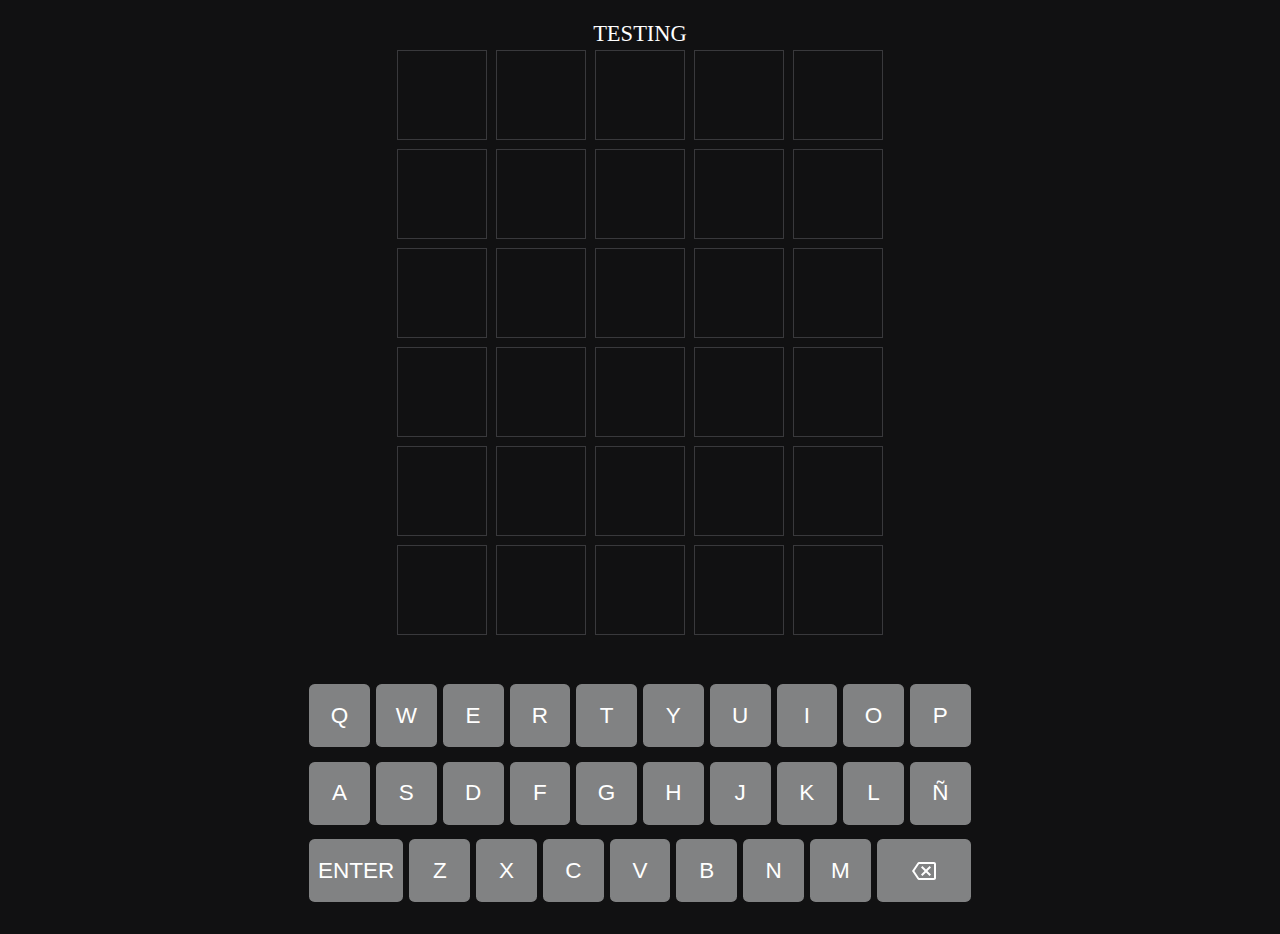
==== pages/wordle.html @ ad77046c "animations added" ====
<!DOCTYPE html>
<html lang="en">
  <head>
    <meta charset="UTF-8" />
    <meta http-equiv="X-UA-Compatible" content="IE=edge" />
    <meta name="viewport" content="width=device-width, initial-scale=1.0" />
    <title>Document</title>
    <link rel="stylesheet" href="/styles/reset.css" />
    <link rel="stylesheet" href="/styles/wordle.css" />
    <script type="module" src="/scripts/wordle.js" defer></script>
  </head>

  <body>
    <header>
      <div>
        <p>TESTING</p>
      </div>
    </header>
    <main>
      <div class="alert-container" data-alert-container=""></div>
      <!-- Game grid -->
      <div data-guess-grid class="grid">
        <div class="words-row">
          <div class="tile"></div>
          <div class="tile"></div>
          <div class="tile"></div>
          <div class="tile"></div>
          <div class="tile"></div>
        </div>
        <div class="words-row">
          <div class="tile"></div>
          <div class="tile"></div>
          <div class="tile"></div>
          <div class="tile"></div>
          <div class="tile"></div>
        </div>
        <div class="words-row">
          <div class="tile"></div>
          <div class="tile"></div>
          <div class="tile"></div>
          <div class="tile"></div>
          <div class="tile"></div>
        </div>
        <div class="words-row">
          <div class="tile"></div>
          <div class="tile"></div>
          <div class="tile"></div>
          <div class="tile"></div>
          <div class="tile"></div>
        </div>
        <div class="words-row">
          <div class="tile"></div>
          <div class="tile"></div>
          <div class="tile"></div>
          <div class="tile"></div>
          <div class="tile"></div>
        </div>
        <div class="words-row">
          <div class="tile"></div>
          <div class="tile"></div>
          <div class="tile"></div>
          <div class="tile"></div>
          <div class="tile"></div>
        </div>
      </div>

      <!-- Keyboard -->
      <div class="keyboard">
        <!-- FIRST ROW OF KEYS -->
        <div class="keyboard-row">
          <button class="key" data-key="Q">Q</button>
          <button class="key" data-key="W">W</button>
          <button class="key" data-key="E">E</button>
          <button class="key" data-key="R">R</button>
          <button class="key" data-key="T">T</button>
          <button class="key" data-key="Y">Y</button>
          <button class="key" data-key="U">U</button>
          <button class="key" data-key="I">I</button>
          <button class="key" data-key="O">O</button>
          <button class="key" data-key="P">P</button>
        </div>
        <!-- SECOND ROW OF KEYS -->
        <div class="keyboard-row">
          <button class="key" data-key="A">A</button>
          <button class="key" data-key="S">S</button>
          <button class="key" data-key="D">D</button>
          <button class="key" data-key="F">F</button>
          <button class="key" data-key="G">G</button>
          <button class="key" data-key="H">H</button>
          <button class="key" data-key="J">J</button>
          <button class="key" data-key="K">K</button>
          <button class="key" data-key="L">L</button>
          <button class="key" data-key="Ñ">Ñ</button>
        </div>
        <!-- THIRD ROW OF KEYS -->
        <div class="keyboard-row">
          <button data-enter class="key large">Enter</button>
          <button class="key" data-key="Z">Z</button>
          <button class="key" data-key="X">X</button>
          <button class="key" data-key="C">C</button>
          <button class="key" data-key="V">V</button>
          <button class="key" data-key="B">B</button>
          <button class="key" data-key="N">N</button>
          <button class="key" data-key="M">M</button>
          <button data-delete class="key large">
            <svg
              xmlns="http://www.w3.org/2000/svg"
              height="24"
              viewBox="0 0 24 24"
              width="24"
            >
              <path
                fill="var(--color-tone-1)"
                d="M22 3H7c-.69 0-1.23.35-1.59.88L0 12l5.41 8.11c.36.53.9.89 1.59.89h15c1.1 0 2-.9 2-2V5c0-1.1-.9-2-2-2zm0 16H7.07L2.4 12l4.66-7H22v14zm-11.59-2L14 13.41 17.59 17 19 15.59 15.41 12 19 8.41 17.59 7 14 10.59 10.41 7 9 8.41 12.59 12 9 15.59z"
              ></path>
            </svg>
          </button>
        </div>
      </div>
    </main>
    <footer></footer>
  </body>
</html>
---- styles/wordle.css ----
/* *GENERAL STYLING */

*,
*::after,
*::before {
  box-sizing: border-box;
  font-family: arial;
}

body {
  background-color: #111112;
  display: flex;
  flex-direction: column;
  justify-content: space-between;
  min-height: 100vh;
  margin: 0;
  padding: 1em;
  font-size: clamp(0.5rem, 2.5vmin, 1.5rem);
}

main {
  display: flex;
  flex-direction: column;
  justify-content: space-around;
}

/* *HEADER */
header {
  width: 100%;
  display: flex;
  justify-content: center;
}

header p {
  color: white;
}

/* *ALERT */
.alert-container {
  position: fixed;
  top: 10vh;
  left: 50vw;
  transform: translate(-50%);
  z-index: 1;
  display: flex;
  flex-direction: column;
  align-items: center;
}

.alert {
  pointer-events: none;
  background-color: hsl(204, 7%, 85%);
  padding: 0.75em;
  border-radius: 0.25em;
  opacity: 1;
  transition: opacity 500ms ease-in-out;
  margin-bottom: 0.5em;
}

.alert:last-child {
  margin-bottom: 0;
}

.alert.hide {
  opacity: 0;
}

/* *WORDS GRID */

.grid {
  width: 100%;
  display: flex;
  flex-direction: column;
  align-items: center;
  margin-bottom: 2em;
}

.words-row {
  display: flex;
  flex-direction: row;
}

.tile {
  color: #ffffff;
  border: 0.05px solid #39393c;
  width: 2em;
  height: 2em;
  margin: 0.1em;
  font-size: 2em;
  font-weight: bold;
  display: flex;
  justify-content: center;
  align-items: center;
  user-select: none;
  text-transform: uppercase;
}

.tile.shake {
  animation: shake 250ms ease-in-out;
}

@keyframes shake {
  10% {
    transform: translate(-5%);
  }
  30% {
    transform: translate(5%);
  }
  50% {
    transform: translate(-7.5%);
  }
  70% {
    transform: translate(7.5%);
  }

  90% {
    transform: translate(5%);
  }
  100% {
    transform: translate(0);
  }
}

/* Tile state */

.tile[data-state="active"] {
  border-color: #565758;
}

.tile[data-state="wrong"] {
  border: none;
  background-color: hsl(240, 2%, 23%);
}

.tile[data-state="wrong-location"] {
  border: none;
  background-color: hsl(49, 51%, 47%);
}

.tile[data-state="correct"] {
  border: none;
  background-color: hsl(115, 29%, 43%);
}

/* *KEYBOARD */

.keyboard {
  width: 100%;
  display: flex;
  flex-direction: column;
  align-items: center;
  gap: 0.25em;
}

.keyboard-row {
  display: flex;
  margin-bottom: 0.4em;
}

.key {
  font-size: inherit;
  border: 1px;
  margin: 0px 3px;
  padding: 0.8em;
  width: 2.7em;
  height: 2.8em;
  display: flex;
  justify-content: center;
  align-items: center;
  background-color: hsl(
    var(--hue, 200),
    var(--saturation, 1%),
    calc(var(--lightness-offset, 0%) + var(--lightness, 51%))
  );
  color: #ffffff;
  fill: #ffffff;
  text-transform: uppercase;
  user-select: none;
  cursor: pointer;
  border-radius: 0.25em;
}

.key.large {
  width: 4.2em;
}

.key:hover,
.key:focus {
  --lightness-offset: 10%;
}

/* wrong letter */
.key.wrong {
  --lightness: 23%;
}

/* wrong letter location */
.key.wrong-location {
  --hue: 49;
  --saturation: 51%;
  --lightness: 47%;
}
/* correct letter location */
.key.correct {
  --hue: 115;
  --saturation: 29%;
  --lightness: 43%;
}
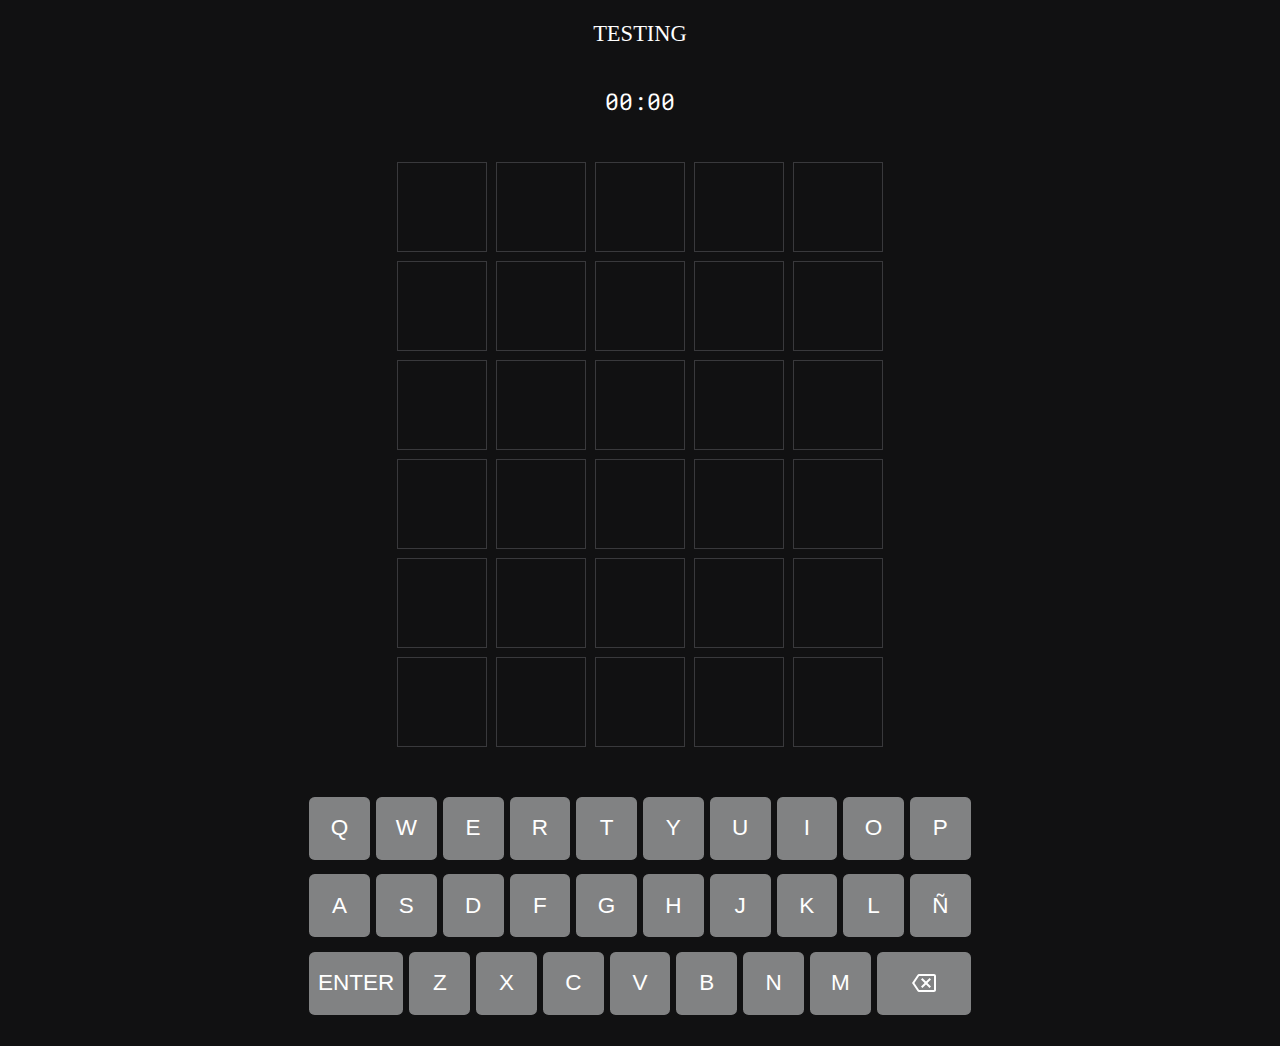
==== commit cbced45b: "Added stopwatch" ====
--- a/pages/wordle.html
+++ b/pages/wordle.html
@@ -5,9 +5,13 @@
     <meta http-equiv="X-UA-Compatible" content="IE=edge" />
     <meta name="viewport" content="width=device-width, initial-scale=1.0" />
     <title>Document</title>
+    <link
+      href="https://fonts.googleapis.com/css2?family=Roboto+Mono:wght@100&display=swap"
+      rel="stylesheet"
+    />
     <link rel="stylesheet" href="/styles/reset.css" />
     <link rel="stylesheet" href="/styles/wordle.css" />
-    <script type="module" src="/scripts/wordle.js" defer></script>
+    <script type="module" src="/scripts/stopwatch.js" defer></script>
   </head>
 
   <body>
@@ -17,7 +21,11 @@
       </div>
     </header>
     <main>
+      <!-- Alert container -->
       <div class="alert-container" data-alert-container=""></div>
+
+      <!-- Stopwatch -->
+      <div data-stopwatch class="stopwatch">00:00</div>
       <!-- Game grid -->
       <div data-guess-grid class="grid">
         <div class="words-row">
@@ -65,7 +73,7 @@
       </div>
 
       <!-- Keyboard -->
-      <div class="keyboard">
+      <div data-keyboard class="keyboard">
         <!-- FIRST ROW OF KEYS -->
         <div class="keyboard-row">
           <button class="key" data-key="Q">Q</button>
@@ -119,5 +127,6 @@
       </div>
     </main>
     <footer></footer>
+    <script type="module" src="/scripts/wordle.js" defer></script>
   </body>
 </html>
--- a/styles/wordle.css
+++ b/styles/wordle.css
@@ -16,6 +16,7 @@
   margin: 0;
   padding: 1em;
   font-size: clamp(0.5rem, 2.5vmin, 1.5rem);
+  /* overflow: hidden; */
 }
 
 main {
@@ -29,6 +30,7 @@
   width: 100%;
   display: flex;
   justify-content: center;
+  margin-bottom: 2em;
 }
 
 header p {
@@ -65,6 +67,17 @@
   opacity: 0;
 }
 
+/* *STOPWATCH */
+
+.stopwatch {
+  color: white;
+  display: flex;
+  align-items: center;
+  justify-content: center;
+  margin-bottom: 2em;
+  font-family: "Roboto Mono", monospace;
+}
+
 /* *WORDS GRID */
 
 .grid {
@@ -93,10 +106,19 @@
   align-items: center;
   user-select: none;
   text-transform: uppercase;
+  transition: transform 250ms linear;
+}
+
+.tile.flip {
+  transform: rotateX(90deg);
 }
 
 .tile.shake {
   animation: shake 250ms ease-in-out;
+}
+
+.tile.dance {
+  animation: dance 500ms ease-in-out;
 }
 
 @keyframes shake {
@@ -115,6 +137,28 @@
 
   90% {
     transform: translate(5%);
+  }
+  100% {
+    transform: translate(0);
+  }
+}
+
+@keyframes dance {
+  20% {
+    transform: translateY(-50%);
+  }
+  40% {
+    transform: translateY(5%);
+  }
+  60% {
+    transform: translate(-25%);
+  }
+  80% {
+    transform: translate(2.5%);
+  }
+
+  90% {
+    transform: translate(-5%);
   }
   100% {
     transform: translate(0);
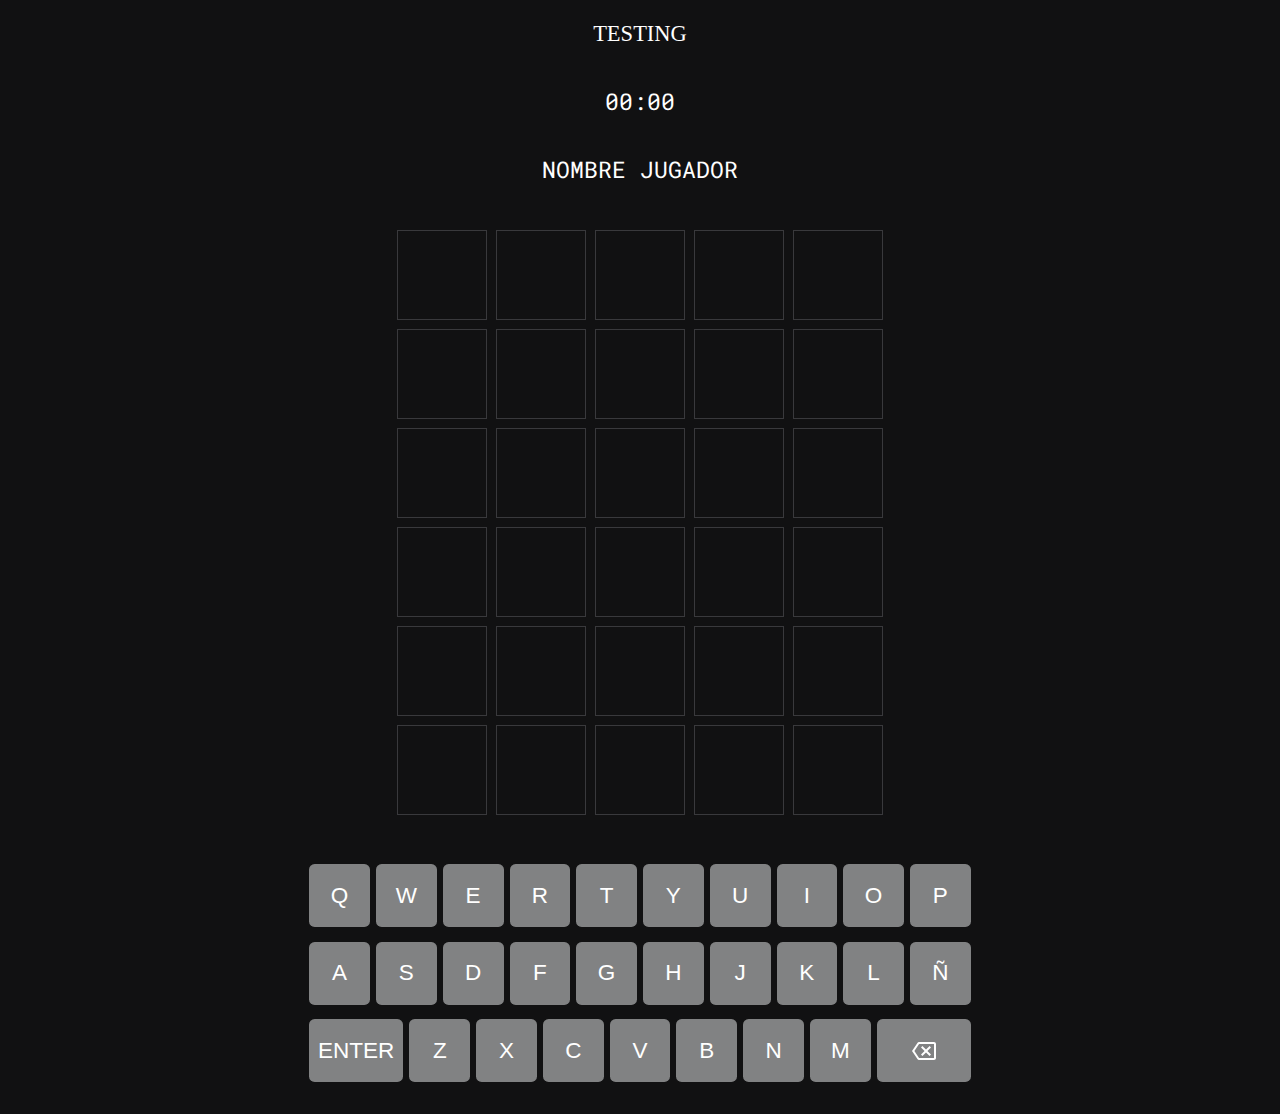
==== commit 16c5777e: "Added basic LogIn" ====
--- a/pages/wordle.html
+++ b/pages/wordle.html
@@ -26,6 +26,9 @@
 
       <!-- Stopwatch -->
       <div data-stopwatch class="stopwatch">00:00</div>
+
+      <!-- Player name -->
+      <div data-player-name class="playerName">NOMBRE JUGADOR</div>
       <!-- Game grid -->
       <div data-guess-grid class="grid">
         <div class="words-row">
--- a/styles/wordle.css
+++ b/styles/wordle.css
@@ -78,6 +78,16 @@
   font-family: "Roboto Mono", monospace;
 }
 
+/* *PLAYERNAME */
+
+.playerName {
+  color: white;
+  display: flex;
+  align-items: center;
+  justify-content: center;
+  margin-bottom: 2em;
+  font-family: "Roboto Mono", monospace;
+}
 /* *WORDS GRID */
 
 .grid {
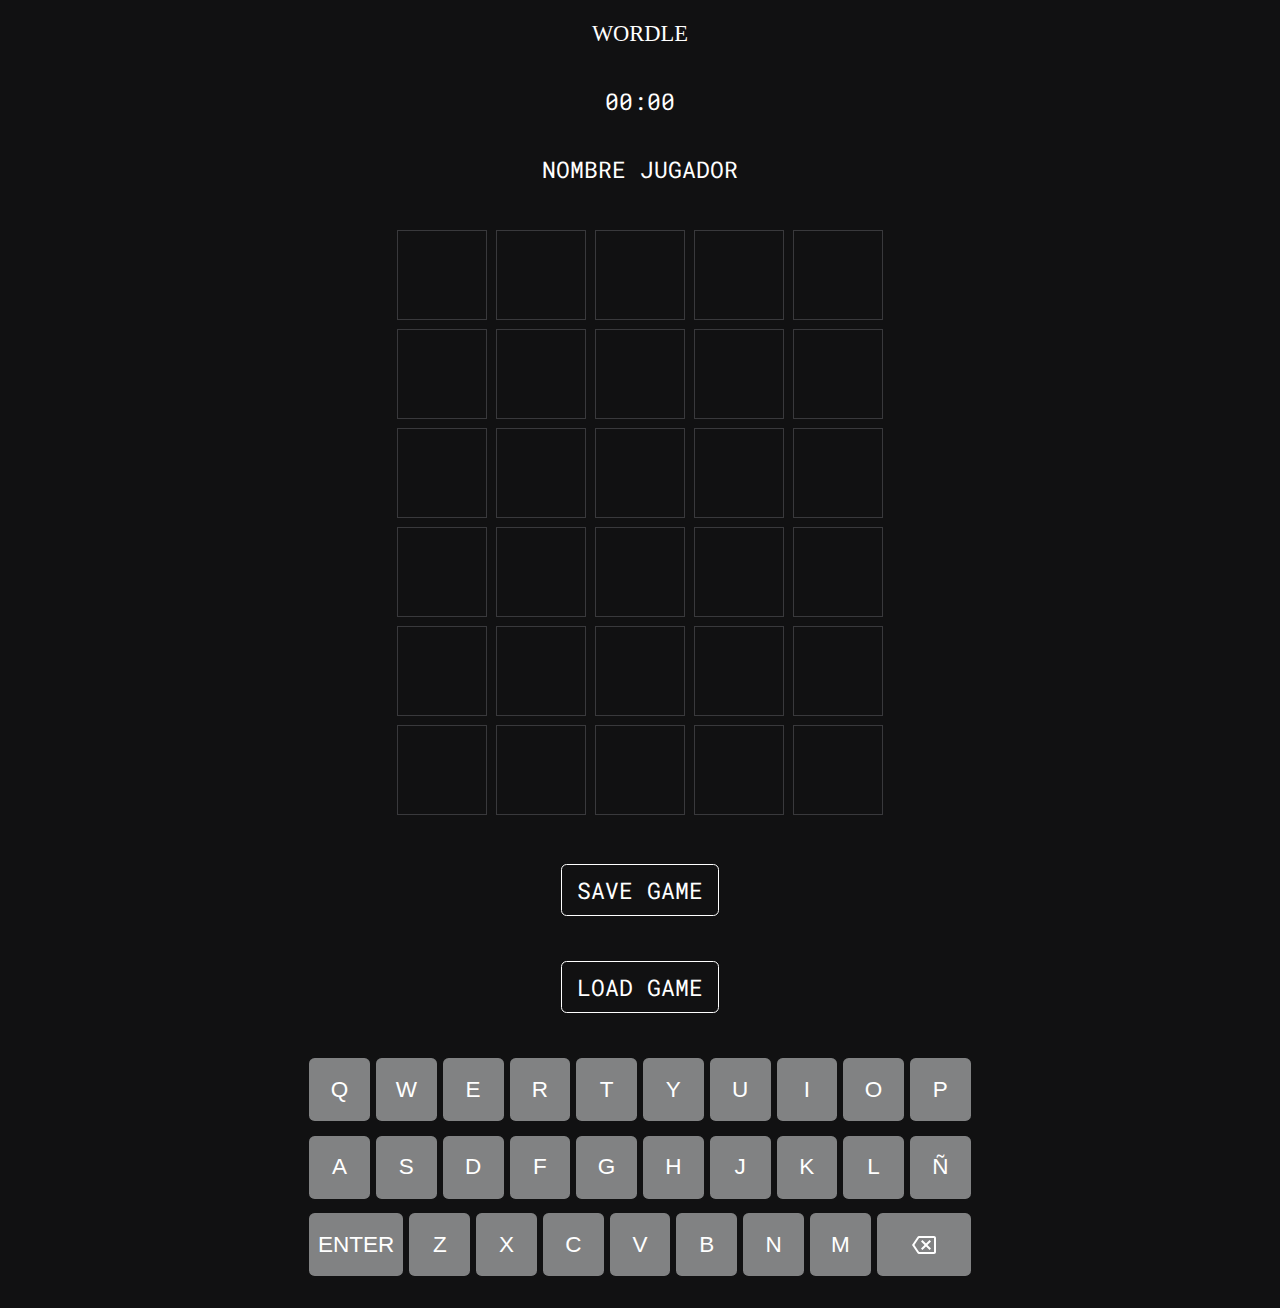
==== commit bbd0f3fe: "some changes" ====
--- a/pages/wordle.html
+++ b/pages/wordle.html
@@ -12,12 +12,13 @@
     <link rel="stylesheet" href="/styles/reset.css" />
     <link rel="stylesheet" href="/styles/wordle.css" />
     <script type="module" src="/scripts/stopwatch.js" defer></script>
+    <script type="module" src="/scripts/saveGame.js"></script>
   </head>
 
   <body>
     <header>
       <div>
-        <p>TESTING</p>
+        <p>WORDLE</p>
       </div>
     </header>
     <main>
@@ -74,7 +75,15 @@
           <div class="tile"></div>
         </div>
       </div>
+      <!-- Save Button -->
+      <div class="saveButton-container">
+        <button data-save-button class="saveButton">SAVE GAME</button>
+      </div>
 
+      <!-- LOAD BUTTON TEST -->
+      <div class="loadButton-container">
+        <button data-load-button class="saveButton">LOAD GAME</button>
+      </div>
       <!-- Keyboard -->
       <div data-keyboard class="keyboard">
         <!-- FIRST ROW OF KEYS -->
--- a/styles/wordle.css
+++ b/styles/wordle.css
@@ -196,6 +196,45 @@
   background-color: hsl(115, 29%, 43%);
 }
 
+/* *SAVE GAME BUTTON */
+
+.saveButton-container {
+  margin-bottom: 2em;
+  display: flex;
+  align-items: center;
+  justify-content: center;
+}
+
+.saveButton-container button {
+  color: white;
+  background-color: #111112;
+  border: 1px white solid;
+  padding: 10px 15px;
+  cursor: pointer;
+  font-size: inherit;
+  border-radius: 0.25em;
+  cursor: pointer;
+  font-family: "Roboto Mono", monospace;
+}
+
+.loadButton-container {
+  margin-bottom: 2em;
+  display: flex;
+  align-items: center;
+  justify-content: center;
+}
+
+.loadButton-container button {
+  color: white;
+  background-color: #111112;
+  border: 1px white solid;
+  padding: 10px 15px;
+  cursor: pointer;
+  font-size: inherit;
+  border-radius: 0.25em;
+  cursor: pointer;
+  font-family: "Roboto Mono", monospace;
+}
 /* *KEYBOARD */
 
 .keyboard {
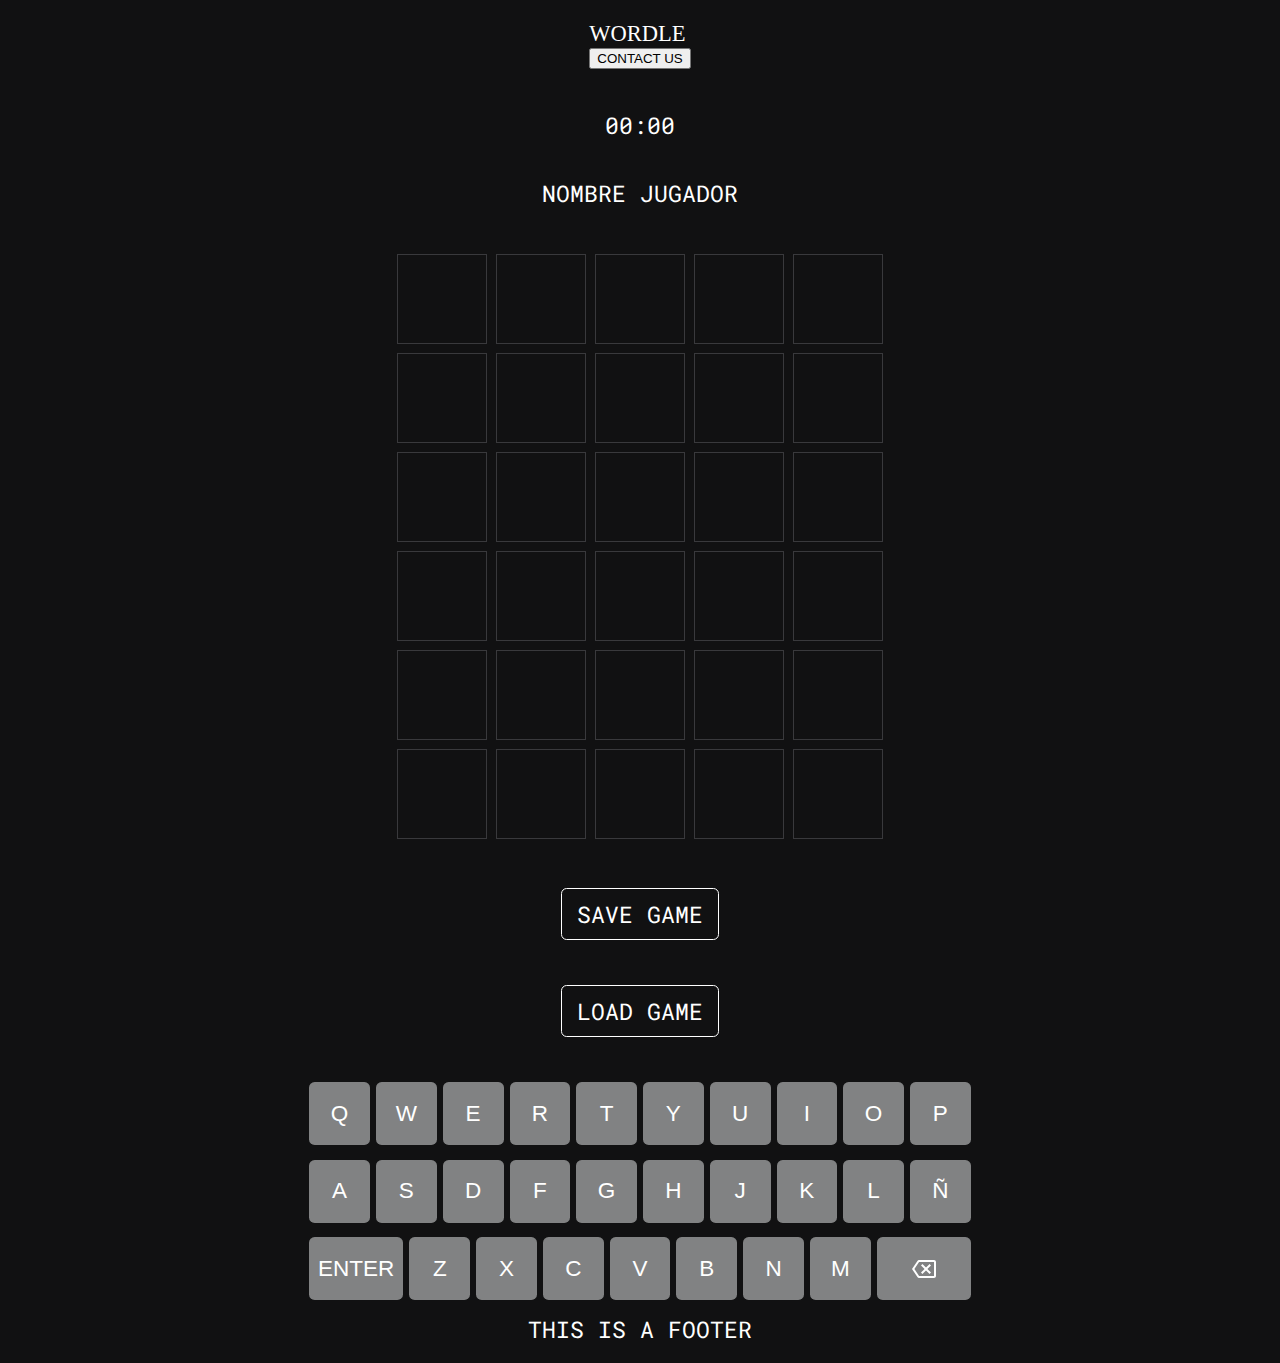
==== commit 183a4978: "More than 1 saved game feature" ====
--- a/pages/wordle.html
+++ b/pages/wordle.html
@@ -11,14 +11,17 @@
     />
     <link rel="stylesheet" href="/styles/reset.css" />
     <link rel="stylesheet" href="/styles/wordle.css" />
+    <link rel="stylesheet" href="/styles/modal.css" />
     <script type="module" src="/scripts/stopwatch.js" defer></script>
     <script type="module" src="/scripts/saveGame.js"></script>
+    <script type="module" src="/scripts/loadGameModal.js"></script>
   </head>
 
   <body>
     <header>
       <div>
         <p>WORDLE</p>
+        <button class="headerButton">CONTACT US</button>
       </div>
     </header>
     <main>
@@ -82,8 +85,30 @@
 
       <!-- LOAD BUTTON TEST -->
       <div class="loadButton-container">
-        <button data-load-button class="saveButton">LOAD GAME</button>
+        <button data-load-button data-modal-target="#modal" class="saveButton">
+          LOAD GAME
+        </button>
       </div>
+      <!-- Info Modal -->
+      <div class="modal" id="modal">
+        <div class="modalHeader">
+          <div class="tittle">Load Game</div>
+          <button data-close-button class="closeButton">&times</button>
+        </div>
+        <div class="modalBody">
+          Lorem ipsum dolor sit amet consectetur, adipisicing elit. Quia,
+          maiores adipisci. Molestiae quod cumque omnis fuga optio perferendis
+          ipsam maxime soluta nam? Dolorem, magnam placeat itaque et aliquam
+          suscipit beatae accusamus vel assumenda molestias aliquid eligendi
+          laborum id corrupti laboriosam nostrum quasi officia soluta asperiores
+          maiores neque porro. Deserunt reprehenderit autem earum laborum animi
+          alias ipsa sint repudiandae, doloremque magni sed, fuga quaerat
+          facere! At, eius. Hic, sed omnis est qui accusamus iusto quibusdam
+          culpa doloremque dolorem corporis nobis veritatis.
+        </div>
+      </div>
+      <div id="overlay"></div>
+
       <!-- Keyboard -->
       <div data-keyboard class="keyboard">
         <!-- FIRST ROW OF KEYS -->
@@ -138,7 +163,7 @@
         </div>
       </div>
     </main>
-    <footer></footer>
+    <footer>THIS IS A FOOTER</footer>
     <script type="module" src="/scripts/wordle.js" defer></script>
   </body>
 </html>
--- a/styles/wordle.css
+++ b/styles/wordle.css
@@ -12,6 +12,7 @@
   display: flex;
   flex-direction: column;
   justify-content: space-between;
+  align-items: center;
   min-height: 100vh;
   margin: 0;
   padding: 1em;
@@ -30,6 +31,7 @@
   width: 100%;
   display: flex;
   justify-content: center;
+  flex-direction: row;
   margin-bottom: 2em;
 }
 
@@ -243,6 +245,7 @@
   flex-direction: column;
   align-items: center;
   gap: 0.25em;
+  margin-bottom: 0.4em;
 }
 
 .keyboard-row {
@@ -299,3 +302,10 @@
   --saturation: 29%;
   --lightness: 43%;
 }
+
+/* *FOOTER */
+
+footer {
+  color: white;
+  font-family: "Roboto Mono", monospace;
+}
--- a/styles/modal.css
+++ b/styles/modal.css
@@ -0,0 +1,69 @@
+/* *GENERAL STYLING*/
+*,
+*::after,
+*::before {
+  box-sizing: border-box;
+}
+
+/* *MODAL */
+.modal {
+  position: fixed;
+  top: 50%;
+  left: 50%;
+  transform: translate(-50%, -50%) scale(0);
+  transition: 200ms ease-in-out;
+  border: 1px solid black;
+  border-radius: 10px;
+  z-index: 10;
+  background-color: #111112;
+  color: white;
+  width: 50vw;
+  font-family: "Roboto Mono", monospace;
+}
+
+.modal.active {
+  transform: translate(-50%, -50%) scale(1);
+}
+
+.modalHeader {
+  padding: 10px 15px;
+  display: flex;
+  justify-content: space-between;
+  align-items: center;
+  border-bottom: 1px solid black;
+}
+
+.modalHeader .tittle {
+  font-size: inherit;
+  font-weight: bold;
+}
+
+.modalHeader .closeButton {
+  cursor: pointer;
+  border: none;
+  outline: none;
+  background: none;
+  font-size: 1.25rem;
+}
+
+.modalBody {
+  padding: 10px 15px;
+}
+
+/* *OVERLAY */
+#overlay {
+  position: fixed;
+  opacity: 0;
+  transition: 200ms ease-in-out;
+  top: 0;
+  left: 0;
+  right: 0;
+  bottom: 0;
+  background-color: rgba(0, 0, 0, 0.5);
+  pointer-events: none;
+}
+
+#overlay.active {
+  opacity: 1;
+  pointer-events: all;
+}
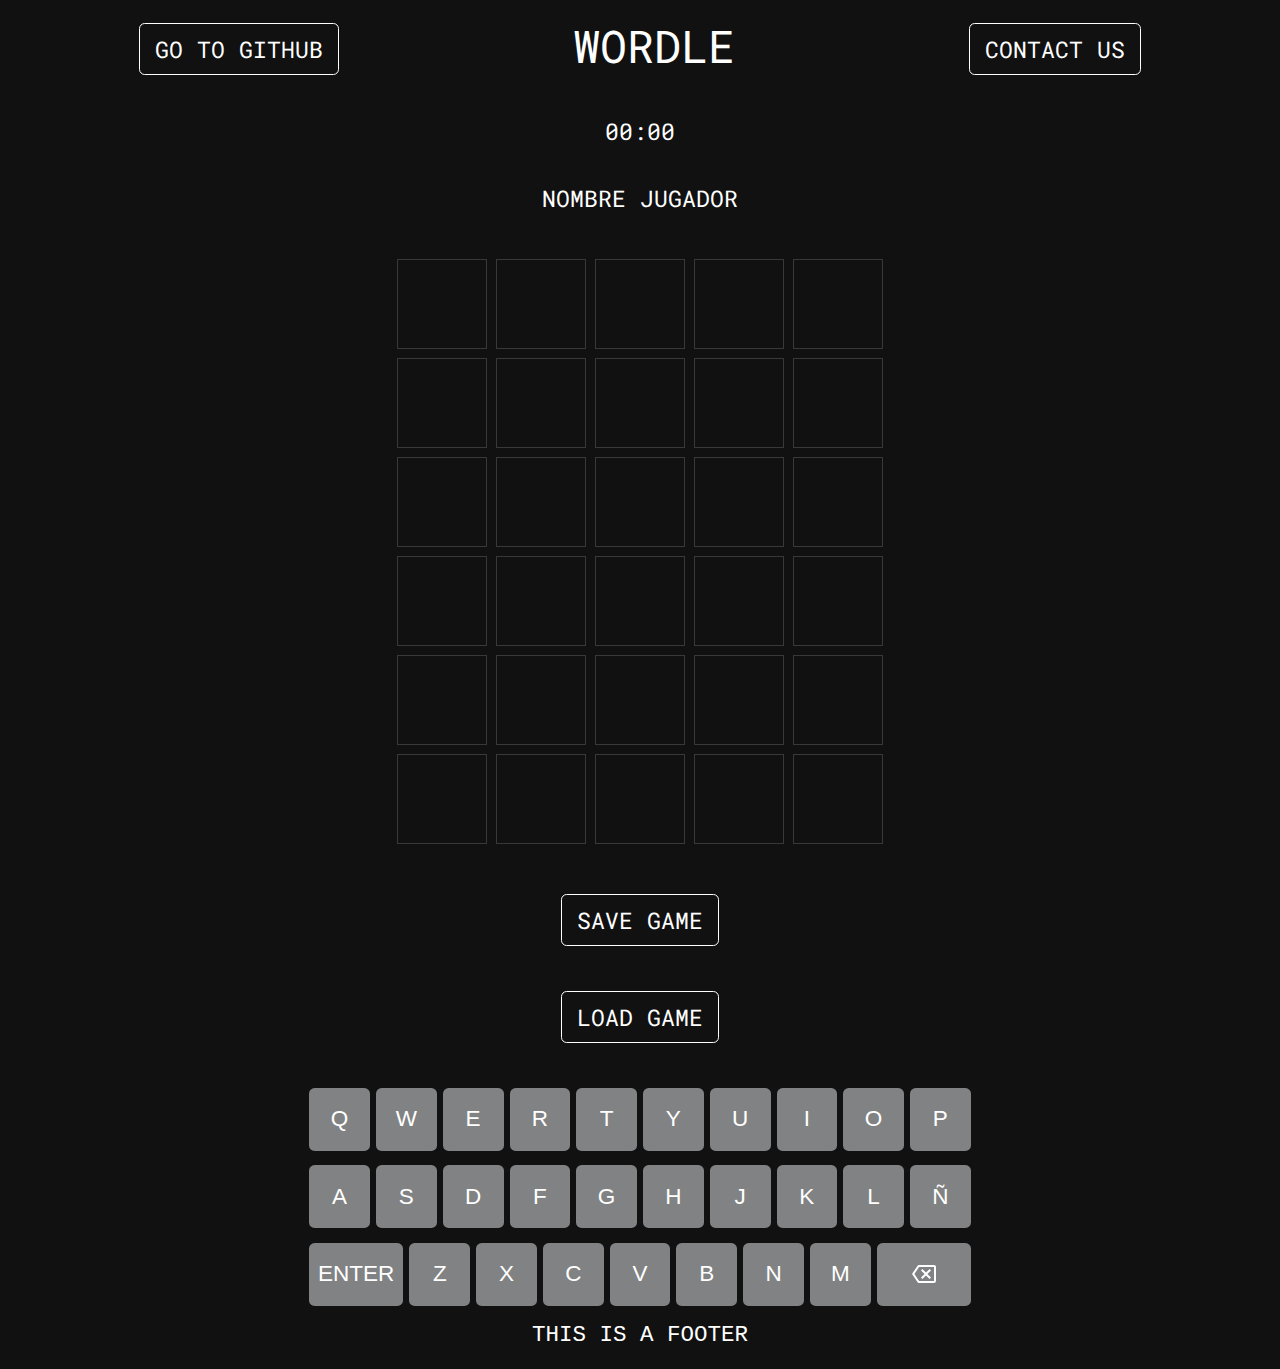
==== commit 73562ef7: "Loading system almost working" ====
--- a/pages/wordle.html
+++ b/pages/wordle.html
@@ -19,10 +19,13 @@
 
   <body>
     <header>
-      <div>
-        <p>WORDLE</p>
-        <button class="headerButton">CONTACT US</button>
-      </div>
+      <a href="https://github.com/Larrowo/LPPA-Wordle"
+        ><button class="headerButton">GO TO GITHUB</button></a
+      >
+      <p>WORDLE</p>
+      <a href="/pages/contactPage.html"
+        ><button class="headerButton">CONTACT US</button></a
+      >
     </header>
     <main>
       <!-- Alert container -->
@@ -96,15 +99,14 @@
           <button data-close-button class="closeButton">&times</button>
         </div>
         <div class="modalBody">
-          Lorem ipsum dolor sit amet consectetur, adipisicing elit. Quia,
-          maiores adipisci. Molestiae quod cumque omnis fuga optio perferendis
-          ipsam maxime soluta nam? Dolorem, magnam placeat itaque et aliquam
-          suscipit beatae accusamus vel assumenda molestias aliquid eligendi
-          laborum id corrupti laboriosam nostrum quasi officia soluta asperiores
-          maiores neque porro. Deserunt reprehenderit autem earum laborum animi
-          alias ipsa sint repudiandae, doloremque magni sed, fuga quaerat
-          facere! At, eius. Hic, sed omnis est qui accusamus iusto quibusdam
-          culpa doloremque dolorem corporis nobis veritatis.
+          <table id="myTable">
+            <thead>
+              <th>Id</th>
+              <th>Name</th>
+              <th>Time</th>
+            </thead>
+            <tbody id="tableBody"></tbody>
+          </table>
         </div>
       </div>
       <div id="overlay"></div>
--- a/styles/wordle.css
+++ b/styles/wordle.css
@@ -17,7 +17,6 @@
   margin: 0;
   padding: 1em;
   font-size: clamp(0.5rem, 2.5vmin, 1.5rem);
-  /* overflow: hidden; */
 }
 
 main {
@@ -30,13 +29,28 @@
 header {
   width: 100%;
   display: flex;
-  justify-content: center;
+  justify-content: space-around;
+
   flex-direction: row;
   margin-bottom: 2em;
 }
 
 header p {
   color: white;
+  font-size: 2em;
+  font-family: "roboto mono", monospace;
+}
+
+.headerButton {
+  color: white;
+  background-color: #111112;
+  border: 1px white solid;
+  padding: 10px 15px;
+  cursor: pointer;
+  font-size: inherit;
+  border-radius: 0.25em;
+  cursor: pointer;
+  font-family: "Roboto Mono", monospace;
 }
 
 /* *ALERT */
@@ -307,5 +321,5 @@
 
 footer {
   color: white;
-  font-family: "Roboto Mono", monospace;
-}
+  font-family: "roboto monospace", monospace;
+}
--- a/styles/modal.css
+++ b/styles/modal.css
@@ -44,6 +44,7 @@
   outline: none;
   background: none;
   font-size: 1.25rem;
+  color: white;
 }
 
 .modalBody {
@@ -67,3 +68,25 @@
   opacity: 1;
   pointer-events: all;
 }
+
+/* *TABLE */
+
+table {
+  width: 100%;
+  user-select: none;
+}
+table tr {
+  /* border: 1px solid white; */
+  display: flex;
+  justify-content: space-between;
+  margin-bottom: 0.5em;
+}
+
+tbody tr:hover {
+  background-color: rgb(85, 82, 82);
+  cursor: pointer;
+}
+
+table th {
+  border-bottom: 1px solid white;
+}
